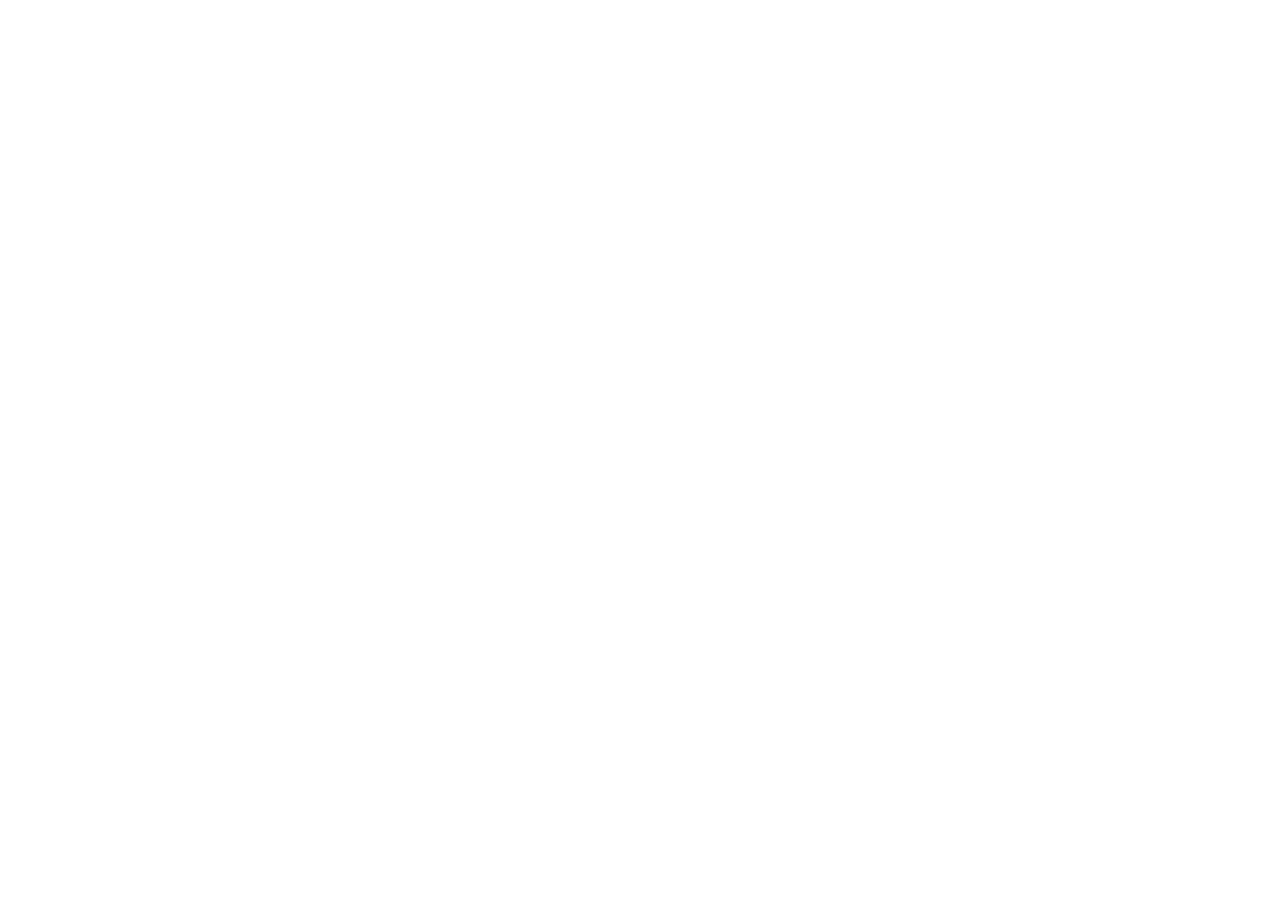
==== galeria/index-galeria.html @ 05cc27fc "inicio das demais páginas" ====
<!DOCTYPE html>
<html lang="en">
<head>
    <meta charset="UTF-8">
    <meta name="viewport" content="width=device-width, initial-scale=1.0">
    <link rel="preconnect" href="https://fonts.googleapis.com">
    <link rel="preconnect" href="https://fonts.gstatic.com" crossorigin>
    <link rel="preconnect" href="https://fonts.googleapis.com">
    <link href="https://fonts.googleapis.com/css2?family=Roboto:ital,wght@0,100;0,300;0,400;0,500;0,700;1,100;1,400&display=swap" rel="stylesheet">
    <link href="https://fonts.googleapis.com/css2?family=Mulish:wght@200;300;400;700&family=Roboto:ital,wght@0,100;0,300;0,400;0,500;0,700;1,100;1,400&display=swap" rel="stylesheet">
    <link rel="stylesheet" href="./css-web/reset.css">
    <title>Galeria</title>
</head>
<body>
    
</body>
</html>
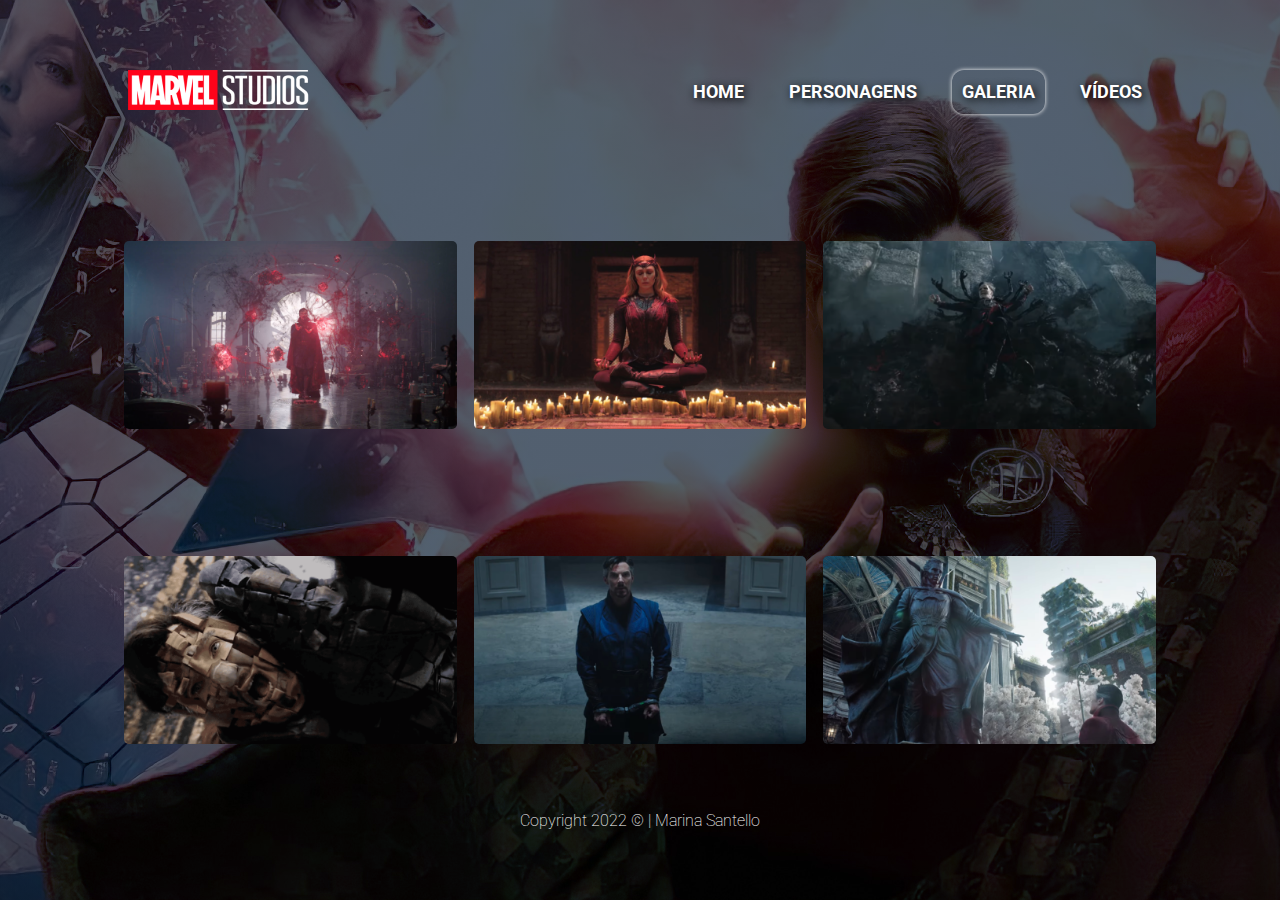
==== commit 276c3be8: "css implementado nas outras páginas" ====
--- a/galeria/index-galeria.html
+++ b/galeria/index-galeria.html
@@ -8,10 +8,65 @@
     <link rel="preconnect" href="https://fonts.googleapis.com">
     <link href="https://fonts.googleapis.com/css2?family=Roboto:ital,wght@0,100;0,300;0,400;0,500;0,700;1,100;1,400&display=swap" rel="stylesheet">
     <link href="https://fonts.googleapis.com/css2?family=Mulish:wght@200;300;400;700&family=Roboto:ital,wght@0,100;0,300;0,400;0,500;0,700;1,100;1,400&display=swap" rel="stylesheet">
-    <link rel="stylesheet" href="./css-web/reset.css">
+    <link rel="stylesheet" href="../css-web/reset.css">
+    <link rel="stylesheet" href="./style-galeria.css">
+    <link rel="stylesheet" href="../personagens/header-personagens.css">
+    <link rel="stylesheet" href="./main-galeria.css">
+    <link rel="stylesheet" href="../css-web/footer.css">
     <title>Galeria</title>
 </head>
 <body>
-    
+    <header>
+        <a href="https://www.marvel.com/" class="logo" target="_blank">
+            <img src="../img/logo-marvel.png" alt="Logo da Marvel.">
+        </a>
+
+        <nav class="nav">
+            <a href="#" class="menu-burger-container">
+                <i class="menu-burger"></i>
+            </a>
+            <ul class="links-container">
+                <li>
+                    <a href="../index.html">
+                        HOME
+                    </a>
+                </li>
+                <li>
+                    <a href="../personagens/index-personagens.html">
+                        PERSONAGENS
+                    </a>
+                </li>
+                <li>
+                    <a href="./index-galeria.html" class="title">
+                        GALERIA
+                    </a>
+                </li>
+                <li>
+                    <a href="../videos/index-videos.html">
+                        VÍDEOS
+                    </a>
+                </li>
+            </ul>
+        </nav>
+    </header>
+
+    <main>
+        <div class="gallery-container1">
+            <img src="../img/galeria1_1.png" alt="" class="photo">
+            <img src="../img/galeria1_2.png" alt="" class="photo">
+            <img src="../img/galeria_3.png" alt="" class="photo">
+        </div>
+        <div class="gallery-container2">
+            <img src="../img/galeria1_4.png" alt="" class="photo">
+            <img src="../img/galeria1_5.png" alt="" class="photo">
+            <img src="../img/galeria1_6.png" alt="" class="photo">
+        </div>
+    </main>
+
+    <footer>
+        <div class="ass">
+            Copyright 2022 &copy; | Marina Santello
+        </div>
+    </footer>
 </body>
 </html>--- a/galeria/style-galeria.css
+++ b/galeria/style-galeria.css
@@ -0,0 +1,19 @@
+:root{
+    --accent-color: #FF031A
+}
+:root{
+    --background-color: #05182fb0
+}
+
+body{
+    height: 100vh;
+    background: linear-gradient(180deg, var(--background-color), var(--background-color) 50%,var(--background-color)),
+                url(../img/background.jpg);
+    background-repeat: no-repeat;
+    background-size: cover;
+    background-position: right;
+    background-blend-mode: darken;
+    display: flex;
+    flex-direction: column;
+    padding: 70px 128px;
+}--- a/personagens/header-personagens.css
+++ b/personagens/header-personagens.css
@@ -0,0 +1,73 @@
+header{
+    display: flex;
+    justify-content: space-between;
+    align-items: center;
+}
+
+.links-container{
+    height: 40px;
+    display: flex;
+    gap: 25px;
+    align-items: center;
+    font-family: 'Roboto', sans-serif;
+    font-weight: bold;
+    font-size: 1.1rem;
+}
+
+.links-container a{
+    text-shadow: 2px 2px 8px black;
+    padding: 12px 10px;
+    border-radius: 12px;
+    transition: .5s;
+}
+
+.title{
+    box-shadow: 0px 0px 4px #fff;
+}
+
+.links-container a:hover{
+    background-color: rgba(255, 255, 255, 0.5);
+    text-shadow: none;
+    box-shadow: none;
+    transition: all 1s;
+}
+
+@media (max-width: 768px){
+    header{
+        height: 50px;
+    }
+    .links-container{
+        gap: 65px;
+        background-color: #000;
+        height: 100vh;
+        position: absolute;
+        top: 0;
+        left: 0;
+        right: 0;
+        bottom: 0;
+        flex-direction: column;
+        justify-content: center;
+        font-size: 2.5rem;
+        font-weight: 300;
+        transform: translate(100%);
+        transition: all .8s;
+    }
+    .menu-burger-container.show ~ .links-container {
+        transform: translate(0);
+    }
+    .links-container a:hover {
+        background-color: transparent;
+        border-radius: 25px;
+        border: 2px solid #fff;
+    }
+}
+
+/*
+.links-container a:hover{
+    border: 1.5px solid #fff;
+    padding: 12px 10px;
+    background-color: rgba(255, 255, 255, 0.5);
+    text-shadow: none;
+    box-shadow: none;
+    transition: all .5s;
+}--- a/galeria/main-galeria.css
+++ b/galeria/main-galeria.css
@@ -0,0 +1,23 @@
+main{
+    flex-grow: 2;
+}
+
+.gallery-container1,
+.gallery-container2{
+    height: 35vh;
+    display: flex;
+    justify-content: center;
+    align-items: flex-end;
+    gap: 1.6%;
+}
+
+.photo{
+    width: 26vw;
+    border-radius: 5px;
+}
+
+.photo:hover{
+    width: 27vw;
+    box-shadow: 0px 0px 10px rgba(255, 255, 255, 0.671);
+    transition: .3s;
+}--- a/css-web/footer.css
+++ b/css-web/footer.css
@@ -0,0 +1,7 @@
+footer{
+    color: #fff;
+    font-family: 'Roboto', sans-serif;
+    display: flex;
+    justify-content: center;
+    font-weight: 150;
+}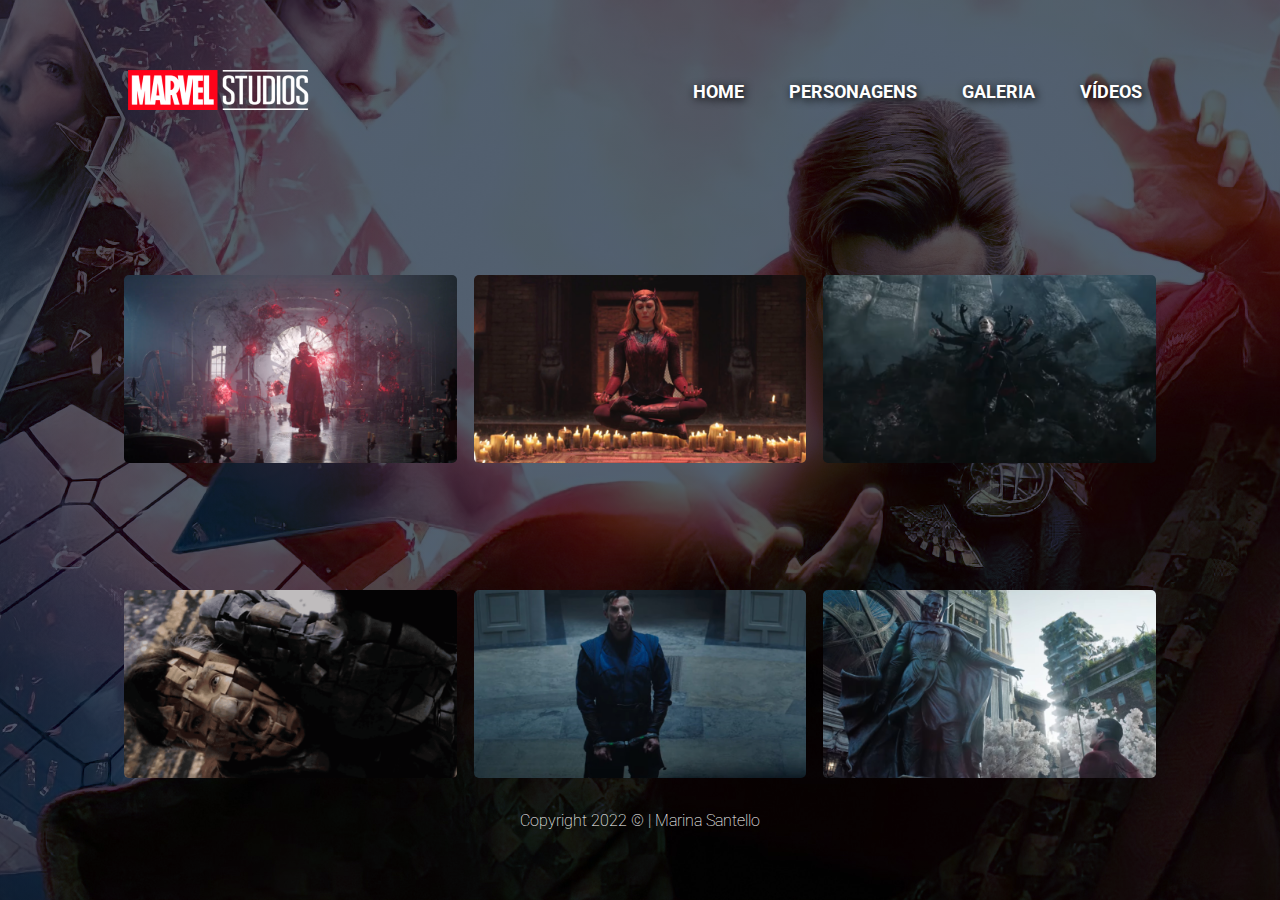
==== commit c7fae940: "continuidade ao responsivo" ====
--- a/galeria/index-galeria.html
+++ b/galeria/index-galeria.html
@@ -8,11 +8,13 @@
     <link rel="preconnect" href="https://fonts.googleapis.com">
     <link href="https://fonts.googleapis.com/css2?family=Roboto:ital,wght@0,100;0,300;0,400;0,500;0,700;1,100;1,400&display=swap" rel="stylesheet">
     <link href="https://fonts.googleapis.com/css2?family=Mulish:wght@200;300;400;700&family=Roboto:ital,wght@0,100;0,300;0,400;0,500;0,700;1,100;1,400&display=swap" rel="stylesheet">
+    <script src="../js/main.js" defer></script>
     <link rel="stylesheet" href="../css-web/reset.css">
-    <link rel="stylesheet" href="./style-galeria.css">
-    <link rel="stylesheet" href="../personagens/header-personagens.css">
+    <link rel="stylesheet" href="../css-web/menu-burger.css">
+    <link rel="stylesheet" href="../css-web/header.css">
     <link rel="stylesheet" href="./main-galeria.css">
     <link rel="stylesheet" href="../css-web/footer.css">
+    <link rel="stylesheet" href="./style-galeria.css">
     <title>Galeria</title>
 </head>
 <body>
@@ -25,6 +27,7 @@
             <a href="#" class="menu-burger-container">
                 <i class="menu-burger"></i>
             </a>
+
             <ul class="links-container">
                 <li>
                     <a href="../index.html">
@@ -56,6 +59,7 @@
             <img src="../img/galeria1_2.png" alt="" class="photo">
             <img src="../img/galeria_3.png" alt="" class="photo">
         </div>
+
         <div class="gallery-container2">
             <img src="../img/galeria1_4.png" alt="" class="photo">
             <img src="../img/galeria1_5.png" alt="" class="photo">
--- a/css-web/menu-burger.css
+++ b/css-web/menu-burger.css
@@ -0,0 +1,45 @@
+.menu-burger-container {
+    position: relative;
+    display: none;
+    align-items: center;
+    height: 36px;
+    width: 36px;
+}
+
+.menu-burger,
+.menu-burger::before,
+.menu-burger::after {
+    content: "";
+    position: absolute;
+    display: block;
+    height: 4px;
+    width: 36px;
+    background-color: #fff;
+    transition: all .2s;
+}
+.menu-burger::before {
+    transform: translateY(-12px);
+}
+
+.menu-burger::after {
+    transform: translateY(12px);
+}
+
+.menu-burger-container.show .menu-burger {
+    background-color: transparent;
+}
+
+.menu-burger-container.show .menu-burger::before {
+    transform: rotate(45deg);
+}
+
+.menu-burger-container.show .menu-burger::after {
+    transform: rotate(-45deg);
+}
+
+@media (max-width: 768px){
+    .menu-burger-container{
+        display: flex;
+        z-index: 10;
+    }
+}--- a/css-web/header.css
+++ b/css-web/header.css
@@ -0,0 +1,63 @@
+header{
+    display: flex;
+    justify-content: space-between;
+    align-items: center;
+}
+
+.links-container{
+    height: 40px;
+    display: flex;
+    gap: 25px;
+    align-items: center;
+    font-family: 'Roboto', sans-serif;
+    font-weight: bold;
+    font-size: 1.1rem;
+}
+
+.nav {
+    display: flex;
+    align-items: center;
+}
+
+.links-container a{
+    text-shadow: 2px 2px 8px black;
+    padding: 12px 10px;
+    border-radius: 12px;
+    transition: .5s;
+}
+
+.links-container a:hover{
+    background-color: var(--accent-color);
+    text-shadow: none;
+    transition: all 1s;
+}
+
+@media (max-width: 768px){
+    header{
+        height: 50px;
+    }
+    .links-container{
+        gap: 65px;
+        background-color: #000;
+        height: 100vh;
+        position: absolute;
+        top: 0;
+        left: 0;
+        right: 0;
+        bottom: 0;
+        flex-direction: column;
+        justify-content: center;
+        font-size: 2.5rem;
+        font-weight: 300;
+        transform: translate(100%);
+        transition: all .8s;
+    }
+    .menu-burger-container.show ~ .links-container {
+        transform: translate(0);
+    }
+    .links-container a:hover {
+        background-color: transparent;
+        border-radius: 25px;
+        border: 2px solid #fff;
+    }
+}--- a/galeria/main-galeria.css
+++ b/galeria/main-galeria.css
@@ -1,5 +1,8 @@
 main{
     flex-grow: 2;
+    display: flex;
+    flex-direction: column;
+    justify-content: center;
 }
 
 .gallery-container1,
@@ -20,4 +23,24 @@
     width: 27vw;
     box-shadow: 0px 0px 10px rgba(255, 255, 255, 0.671);
     transition: .3s;
+}
+
+@media (max-width:768px){
+    main {
+        position: relative;
+        display: flex;
+        flex-direction: row;
+        gap: 30px;
+    }
+    .gallery-container1,
+    .gallery-container2 {
+        height: 55vh;
+        display: flex;
+        flex-direction: column;
+        gap: 30px;
+    }
+    .photo{
+        width: 35vw;
+        border-radius: 5px;
+    }
 }--- a/galeria/style-galeria.css
+++ b/galeria/style-galeria.css
@@ -3,6 +3,11 @@
 }
 :root{
     --background-color: #05182fb0
+}
+
+body, html{
+    position: relative;
+    overflow: hidden;
 }
 
 body{
@@ -16,4 +21,12 @@
     display: flex;
     flex-direction: column;
     padding: 70px 128px;
+}
+@keyframes zoom {
+    0% {
+        transform: scale(3);
+    }
+    100% {
+        transform: scale(1);
+    }
 }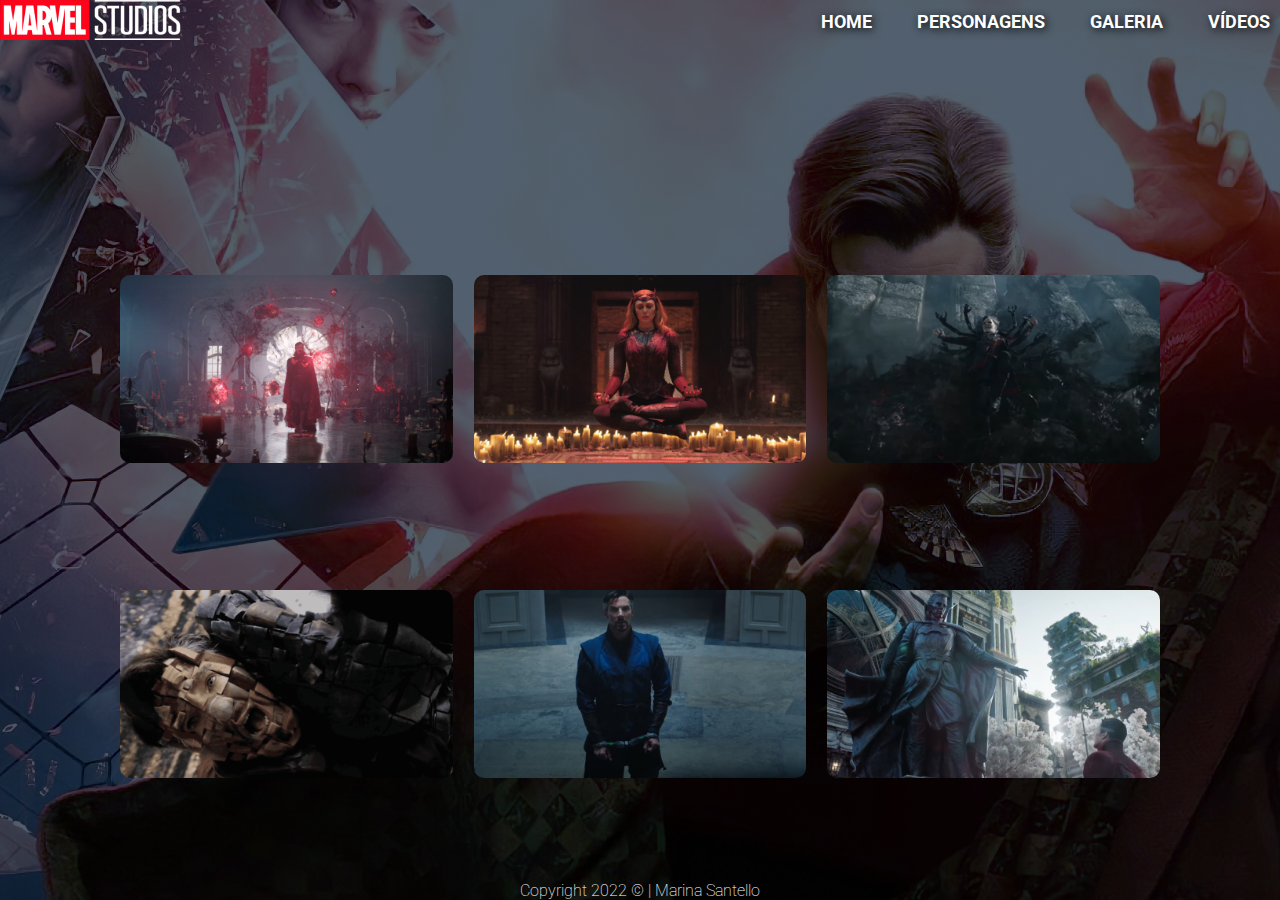
==== commit a5ffcb31: "melhorias no responsivo de galeria" ====
--- a/galeria/index-galeria.html
+++ b/galeria/index-galeria.html
@@ -54,13 +54,23 @@
     </header>
 
     <main>
-        <div class="gallery-container1">
+        <div class="gallery1">
+            <div class="gallery-container1">
+                <img src="../img/galeria1_1.png" alt="" class="photo">
+                <img src="../img/galeria1_2.png" alt="" class="photo">
+                <img src="../img/galeria_3.png" alt="" class="photo">
+            </div>
+    
+            <div class="gallery-container2">
+                <img src="../img/galeria1_4.png" alt="" class="photo">
+                <img src="../img/galeria1_5.png" alt="" class="photo">
+                <img src="../img/galeria1_6.png" alt="" class="photo">
+            </div>
+        </div>
+        <div class="gallery2">
             <img src="../img/galeria1_1.png" alt="" class="photo">
             <img src="../img/galeria1_2.png" alt="" class="photo">
             <img src="../img/galeria_3.png" alt="" class="photo">
-        </div>
-
-        <div class="gallery-container2">
             <img src="../img/galeria1_4.png" alt="" class="photo">
             <img src="../img/galeria1_5.png" alt="" class="photo">
             <img src="../img/galeria1_6.png" alt="" class="photo">
--- a/galeria/main-galeria.css
+++ b/galeria/main-galeria.css
@@ -3,6 +3,10 @@
     display: flex;
     flex-direction: column;
     justify-content: center;
+}
+
+.gallery2 {
+    display: none;
 }
 
 .gallery-container1,
@@ -16,7 +20,7 @@
 
 .photo{
     width: 26vw;
-    border-radius: 5px;
+    border-radius: 10px;
 }
 
 .photo:hover{
@@ -26,21 +30,64 @@
 }
 
 @media (max-width:768px){
-    main {
+    body{
+        z-index: -3;
+    }
+    main{
+        overflow-y: auto;
+        position: relative;
+        z-index: -2;
+        justify-content: center;
+        margin-bottom: 20px;
+    }
+    .gallery1{
+        display: none;
+    }
+    .gallery2 {
+        display: flex;
+        flex-direction: column;
+        gap: 15px;
+        height: auto;
+        position: absolute;
+        top: 30px;
+        z-index: -1;
+        padding-left: 15px;
+    }
+    .gallery-container1,
+    .gallery-container2 {
+        padding-top: 30px;
+        display: flex;
+        flex-direction: column;
+        gap: 30px;
+        align-items: center;
+        justify-content: center;
+    }
+    .photo{
+        width: 75vw;
+        border-radius: 5px;
+        box-shadow: 0px 5px 10px rgba(0, 0, 0, 0.700);
+    }
+    /* main {
         position: relative;
         display: flex;
         flex-direction: row;
-        gap: 30px;
+        z-index: -1;
+        overflow-y: auto;
+    }
+    .gallery{
+        height: auto;
+        display: flex;
+        flex-direction: column;
+        gap: 100px;
+        position: absolute;
+        top: 30px;
     }
     .gallery-container1,
     .gallery-container2 {
-        height: 55vh;
         display: flex;
         flex-direction: column;
+        justify-content: center;
+        align-items: center;
         gap: 30px;
-    }
-    .photo{
-        width: 35vw;
-        border-radius: 5px;
-    }
+    } */
 }--- a/galeria/style-galeria.css
+++ b/galeria/style-galeria.css
@@ -20,8 +20,15 @@
     background-blend-mode: darken;
     display: flex;
     flex-direction: column;
-    padding: 70px 128px;
+    padding: padding: 70px 128px;
 }
+
+@media (max-width:768px){
+    body{
+        padding: 30px 30px; 
+    }
+}
+
 @keyframes zoom {
     0% {
         transform: scale(3);
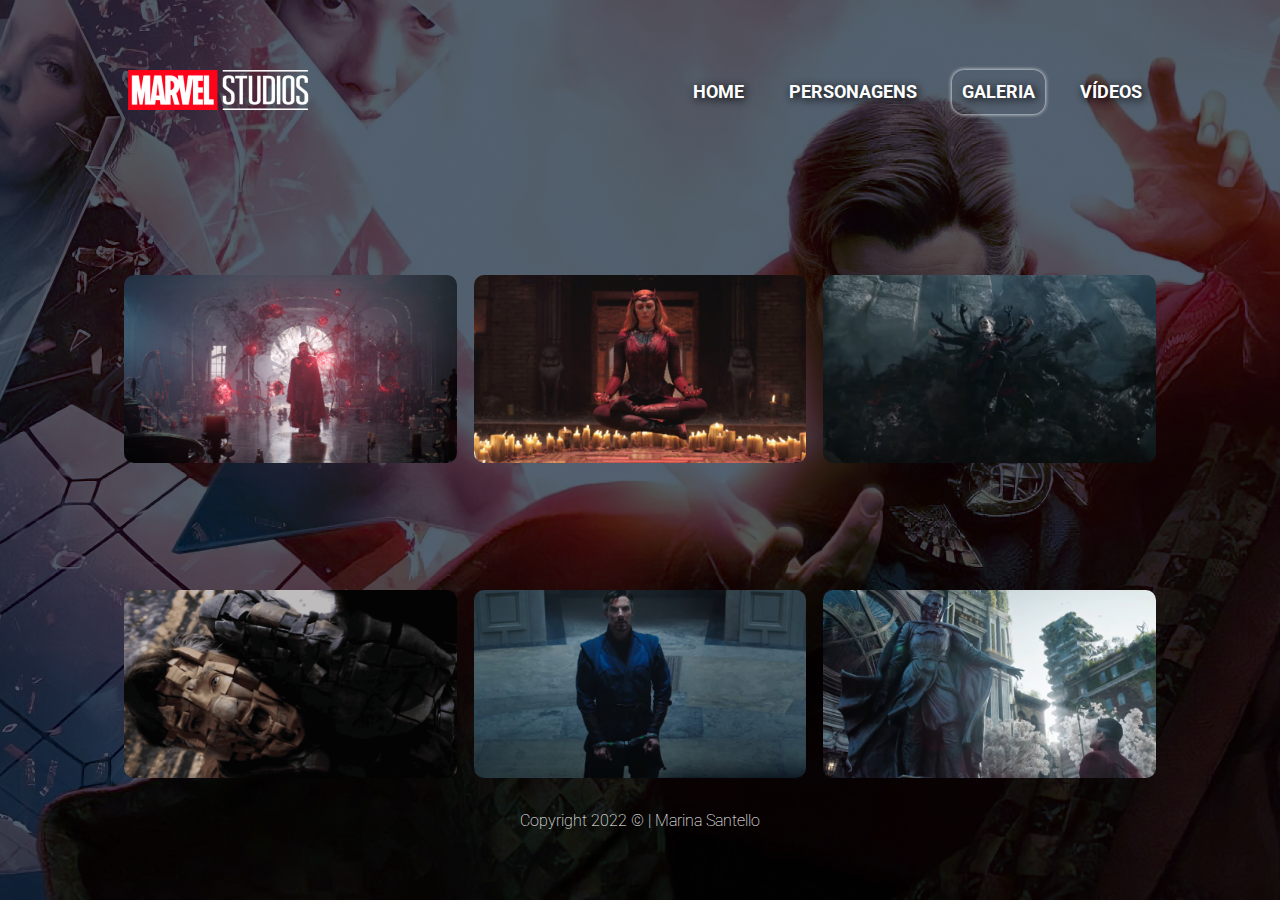
==== commit 7d1aa0c5: "finalização do projeto e ajustes finais" ====
--- a/galeria/index-galeria.html
+++ b/galeria/index-galeria.html
@@ -15,6 +15,7 @@
     <link rel="stylesheet" href="./main-galeria.css">
     <link rel="stylesheet" href="../css-web/footer.css">
     <link rel="stylesheet" href="./style-galeria.css">
+    <link rel="stylesheet" href="header-galeria.css">
     <title>Galeria</title>
 </head>
 <body>
--- a/galeria/style-galeria.css
+++ b/galeria/style-galeria.css
@@ -20,7 +20,7 @@
     background-blend-mode: darken;
     display: flex;
     flex-direction: column;
-    padding: padding: 70px 128px;
+    padding: 70px 128px;
 }
 
 @media (max-width:768px){
--- a/galeria/header-galeria.css
+++ b/galeria/header-galeria.css
@@ -0,0 +1,66 @@
+header{
+    display: flex;
+    justify-content: space-between;
+    align-items: center;
+}
+
+.links-container{
+    height: 40px;
+    display: flex;
+    gap: 25px;
+    align-items: center;
+    font-family: 'Roboto', sans-serif;
+    font-weight: bold;
+    font-size: 1.1rem;
+}
+
+.links-container a{
+    text-shadow: 2px 2px 8px black;
+    padding: 12px 10px;
+    border-radius: 12px;
+    transition: .5s;
+}
+
+.title{
+    box-shadow: 0px 0px 4px #fff;
+}
+
+.links-container a:hover{
+    background-color: rgba(255, 255, 255, 0.5);
+    text-shadow: none;
+    box-shadow: none;
+    transition: all 1s;
+}
+
+@media (max-width: 768px){
+    header{
+        height: 50px;
+    }
+    .links-container{
+        gap: 65px;
+        background-color: #000;
+        height: 100%;
+        position: absolute;
+        top: 0;
+        left: 0;
+        right: 0;
+        bottom: 0;
+        flex-direction: column;
+        justify-content: center;
+        font-size: 2.5rem;
+        font-weight: 300;
+        transform: translate(100%);
+        transition: all .8s;
+    }
+    .menu-burger-container.show ~ .links-container {
+        transform: translate(0);
+    }
+    .links-container a:hover {
+        background-color: transparent;
+        border-radius: 12px;
+        border: 2px solid #fff;
+    }
+    .title{
+        box-shadow: none;
+    }
+}